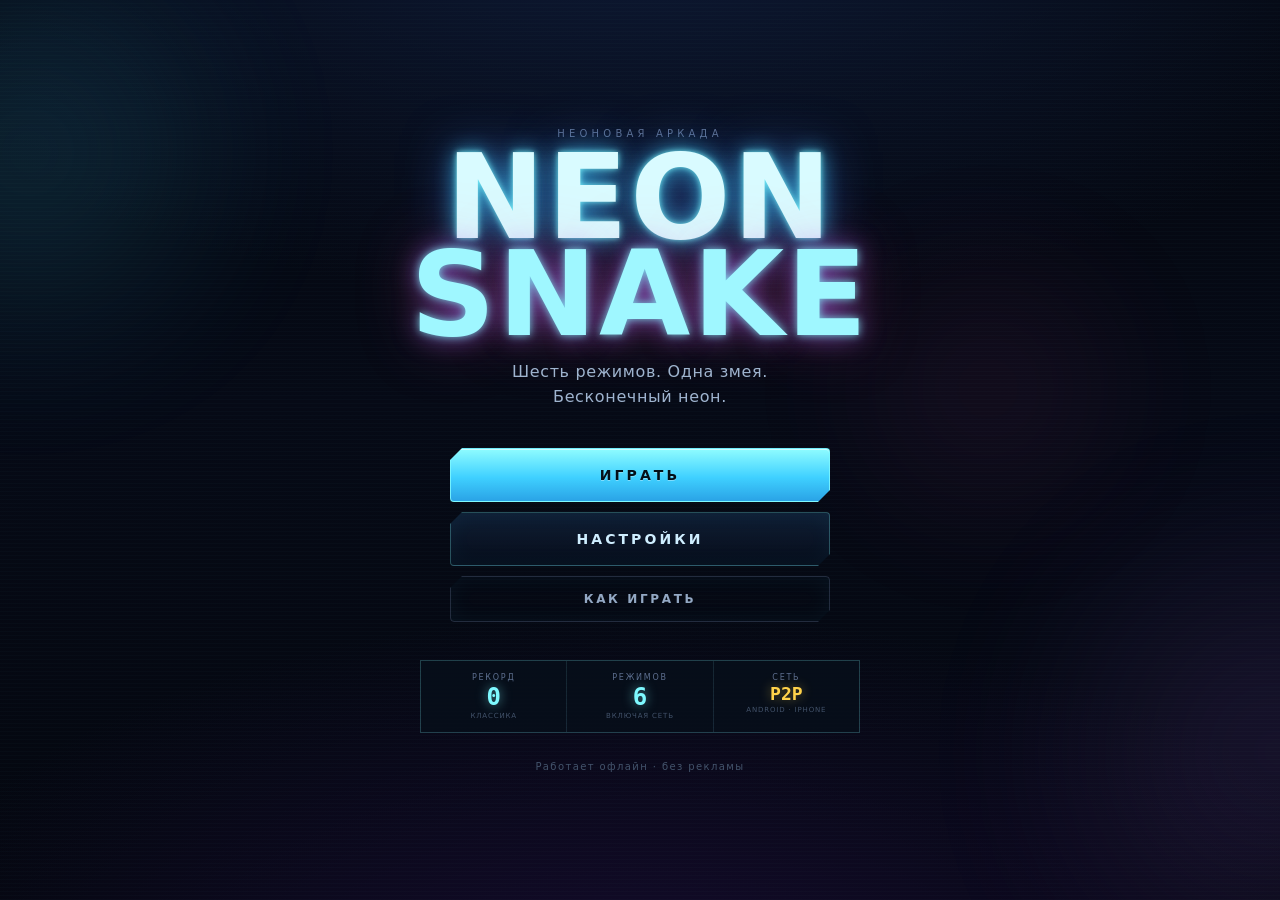
==== docs/index.html @ 0731d18d "Add mobile PWA with six modes and online play" ====
<!doctype html>
<html lang="ru">
<head>
<meta charset="utf-8">
<meta name="viewport" content="width=device-width, initial-scale=1, viewport-fit=cover, maximum-scale=1, user-scalable=no">
<title>NEON SNAKE — неоновая змейка</title>
<meta name="description" content="NEON SNAKE — неоновая змейка для телефона: классика, лабиринт, блиц, хаос, боты и игра по сети. Работает офлайн.">
<meta name="theme-color" content="#04070f">
<meta name="color-scheme" content="dark">
<meta name="mobile-web-app-capable" content="yes">
<meta name="apple-mobile-web-app-capable" content="yes">
<meta name="apple-mobile-web-app-status-bar-style" content="black-translucent">
<meta name="apple-mobile-web-app-title" content="NEON SNAKE">
<link rel="manifest" href="manifest.webmanifest">
<link rel="icon" href="icons/favicon.png" sizes="32x32" type="image/png">
<link rel="icon" href="icons/icon-192.png" sizes="192x192" type="image/png">
<link rel="apple-touch-icon" href="icons/apple-touch-icon.png">
<link rel="stylesheet" href="css/style.css">
</head>
<body>
<div id="bgfx" aria-hidden="true">
  <span class="orb orb-a"></span>
  <span class="orb orb-b"></span>
  <span class="orb orb-c"></span>
  <span class="scan"></span>
</div>

<div id="app">

  <!-- ГЛАВНОЕ МЕНЮ -->
  <section class="screen screen-menu" data-screen="menu">
    <div class="menu-top">
      <p class="eyebrow">НЕОНОВАЯ АРКАДА</p>
      <h1 class="brand"><span>NEON</span><span>SNAKE</span></h1>
      <p class="tagline">Шесть режимов. Одна змея.<br>Бесконечный неон.</p>
    </div>

    <div class="menu-actions">
      <button class="btn btn-primary" data-action="play">
        <span class="btn-glow"></span>ИГРАТЬ
      </button>
      <button class="btn" data-action="settings">НАСТРОЙКИ</button>
      <button class="btn btn-ghost" data-action="howto">КАК ИГРАТЬ</button>
    </div>

    <div class="menu-stats">
      <div class="stat">
        <span class="stat-label">РЕКОРД</span>
        <b class="stat-value" data-best="classic">0</b>
        <span class="stat-sub">КЛАССИКА</span>
      </div>
      <div class="stat">
        <span class="stat-label">РЕЖИМОВ</span>
        <b class="stat-value">6</b>
        <span class="stat-sub">ВКЛЮЧАЯ СЕТЬ</span>
      </div>
      <div class="stat">
        <span class="stat-label">СЕТЬ</span>
        <b class="stat-value stat-value-sm">P2P</b>
        <span class="stat-sub">ANDROID · IPHONE</span>
      </div>
    </div>

    <div class="menu-bottom">
      <button id="install-btn" class="install-btn hidden">УСТАНОВИТЬ НА ТЕЛЕФОН</button>
      <p class="menu-note">Работает офлайн · без рекламы</p>
    </div>
  </section>

  <!-- ВЫБОР РЕЖИМА -->
  <section class="screen screen-modes" data-screen="modes">
    <header class="screen-head">
      <button class="icon-btn" data-action="menu" aria-label="В меню">←</button>
      <h2>РЕЖИМ</h2>
      <span class="head-spacer"></span>
    </header>

    <div class="mode-list">
      <button class="mode-card" data-mode="classic" style="--accent:#7ef9ff;--accent2:#3fd0ff">
        <span class="mode-badge">◆</span>
        <span class="mode-body">
          <span class="mode-name">КЛАССИКА</span>
          <span class="mode-desc">Яблоки, комбо и тонны адреналина.</span>
        </span>
        <span class="mode-best"><small>РЕКОРД</small><b data-best="classic">0</b></span>
      </button>

      <button class="mode-card" data-mode="maze" style="--accent:#b06bff;--accent2:#7a4dff">
        <span class="mode-badge">▦</span>
        <span class="mode-body">
          <span class="mode-name">ЛАБИРИНТ</span>
          <span class="mode-desc">Неоновые стены — ищи обход.</span>
        </span>
        <span class="mode-best"><small>РЕКОРД</small><b data-best="maze">0</b></span>
      </button>

      <button class="mode-card" data-mode="blitz" style="--accent:#ffd24a;--accent2:#ff9a4d">
        <span class="mode-badge">60</span>
        <span class="mode-body">
          <span class="mode-name">БЛИЦ 60</span>
          <span class="mode-desc">Одна минута на всё. Не тормози.</span>
        </span>
        <span class="mode-best"><small>РЕКОРД</small><b data-best="blitz">0</b></span>
      </button>

      <button class="mode-card" data-mode="chaos" style="--accent:#ff9a4d;--accent2:#ff4d9d">
        <span class="mode-badge">☄</span>
        <span class="mode-body">
          <span class="mode-name">ХАОС</span>
          <span class="mode-desc">Метеориты, турбо и бонусы без передышки.</span>
        </span>
        <span class="mode-best"><small>РЕКОРД</small><b data-best="chaos">0</b></span>
      </button>

      <button class="mode-card" data-mode="bots" style="--accent:#ff4d9d;--accent2:#ff9ad0">
        <span class="mode-badge">AI</span>
        <span class="mode-body">
          <span class="mode-name">ПРОТИВ БОТОВ</span>
          <span class="mode-desc">Две змеи-ИИ на одном поле.</span>
        </span>
        <span class="mode-best"><small>РЕКОРД</small><b data-best="bots">0</b></span>
      </button>

      <button class="mode-card mode-card-net" data-mode="net" style="--accent:#39ff88;--accent2:#7ef9ff">
        <span class="mode-badge">⇄</span>
        <span class="mode-body">
          <span class="mode-name">СЕТЕВАЯ ИГРА</span>
          <span class="mode-desc">Два игрока по коду комнаты.</span>
        </span>
        <span class="mode-best"><small>РЕКОРД</small><b data-best="net">0</b></span>
      </button>
    </div>
  </section>

  <!-- НАСТРОЙКИ -->
  <section class="screen screen-settings" data-screen="settings">
    <header class="screen-head">
      <button class="icon-btn" data-action="menu" aria-label="В меню">←</button>
      <h2>НАСТРОЙКИ</h2>
      <span class="head-spacer"></span>
    </header>

    <div class="settings-list">
      <div class="setting-row" data-setting="speed">
        <div class="setting-text"><span>СКОРОСТЬ</span><small>Темп движения змейки</small></div>
        <div class="segment">
          <button data-value="slow">МЕДЛ.</button>
          <button data-value="normal">ОБЫЧНО</button>
          <button data-value="fast">БЫСТРО</button>
        </div>
      </div>

      <div class="setting-row" data-setting="wrap">
        <div class="setting-text"><span>СТЕНЫ</span><small>Проходить сквозь край поля</small></div>
        <button class="switch" role="switch" aria-checked="false"><span></span></button>
      </div>

      <div class="setting-row" data-setting="grid">
        <div class="setting-text"><span>СЕТКА</span><small>Неоновая разметка поля</small></div>
        <button class="switch" role="switch" aria-checked="true"><span></span></button>
      </div>

      <div class="setting-row" data-setting="particles">
        <div class="setting-text"><span>ЧАСТИЦЫ</span><small>Искры, кольца и вспышки</small></div>
        <button class="switch" role="switch" aria-checked="true"><span></span></button>
      </div>

      <div class="setting-row" data-setting="shake">
        <div class="setting-text"><span>ТРЯСКА</span><small>Экран реагирует на события</small></div>
        <button class="switch" role="switch" aria-checked="true"><span></span></button>
      </div>

      <div class="setting-row" data-setting="sound">
        <div class="setting-text"><span>ЗВУК</span><small>Синтезированные эффекты</small></div>
        <button class="switch" role="switch" aria-checked="false"><span></span></button>
      </div>

      <div class="setting-row" data-setting="specials">
        <div class="setting-text"><span>ЗОЛОТАЯ ЗВЕЗДА</span><small>Как часто появляется</small></div>
        <div class="segment">
          <button data-value="rare">РЕДКО</button>
          <button data-value="normal">ОБЫЧНО</button>
          <button data-value="often">ЧАСТО</button>
        </div>
      </div>
    </div>

    <button class="btn btn-danger" id="reset-records">СБРОСИТЬ РЕКОРДЫ</button>
    <p class="settings-note">Настройки сохраняются на этом устройстве.</p>
  </section>

  <!-- СЕТЕВАЯ ИГРА -->
  <section class="screen screen-net" data-screen="net">
    <header class="screen-head">
      <button class="icon-btn" data-action="menu" aria-label="В меню">←</button>
      <h2>СЕТЬ</h2>
      <span class="head-spacer"></span>
    </header>

    <div class="net-tabs">
      <button class="net-tab active" data-nettab="host">СОЗДАТЬ</button>
      <button class="net-tab" data-nettab="join">ПОДКЛЮЧИТЬСЯ</button>
    </div>

    <div class="net-panel" id="net-host-panel">
      <p class="net-lead">Создайте комнату и передайте код другу.<br>Он вводит код на своём телефоне.</p>
      <div class="room-code" id="room-code">•••••</div>
      <div class="net-status" id="host-status">Нажмите «Создать комнату»</div>
      <div class="net-actions">
        <button class="btn btn-primary" id="net-host-btn">СОЗДАТЬ КОМНАТУ</button>
        <button class="btn" id="net-share" disabled>ПОДЕЛИТЬСЯ КОДОМ</button>
        <button class="btn btn-ghost" data-action="net-cancel">ОТМЕНА</button>
      </div>
      <p class="net-note">Нужен интернет. Матч идёт через интернет-брокер сообщений.</p>
    </div>

    <div class="net-panel hidden" id="net-join-panel">
      <p class="net-lead">Введите код комнаты, который показал хост.</p>
      <label class="code-label" for="room-input">КОД КОМНАТЫ</label>
      <input id="room-input" class="code-input" type="text" inputmode="text"
             maxlength="5" autocomplete="off" autocapitalize="characters"
             spellcheck="false" placeholder="•••••">
      <div class="net-status" id="join-status">Пять символов: буквы и цифры</div>
      <div class="net-actions">
        <button class="btn btn-primary" id="net-join-btn">ПОДКЛЮЧИТЬСЯ</button>
        <button class="btn btn-ghost" data-action="net-cancel">ОТМЕНА</button>
      </div>
      <p class="net-note">С ПК-версией .exe сеть несовместима: там другой протокол.</p>
    </div>
  </section>

  <!-- ИГРА -->
  <section class="screen screen-game" data-screen="game">
    <div class="hud">
      <div class="hud-block hud-left">
        <span class="hud-label">СЧЁТ</span>
        <b class="hud-score" id="hud-score">0</b>
        <span class="hud-best">РЕКОРД <b id="hud-best">0</b></span>
      </div>
      <div class="hud-block hud-center">
        <span class="hud-mode" id="hud-mode">КЛАССИКА</span>
        <span class="hud-timer hidden" id="hud-timer">1:00</span>
        <span class="hud-sub" id="hud-sub">СОБИРАЙ ЯБЛОКИ</span>
      </div>
      <div class="hud-block hud-right">
        <button class="icon-btn" id="pause-btn" aria-label="Пауза">Ⅱ</button>
      </div>
    </div>

    <div class="rivals-bar hidden" id="rivals-bar"></div>

    <div class="field-wrap" id="field-wrap">
      <canvas id="game-canvas"></canvas>
      <div class="fx-chips" id="fx-chips"></div>
      <div class="countdown hidden" id="countdown">3</div>
      <div class="swipe-hint" id="swipe-hint">СВАЙП ИЛИ СТРЕЛКИ</div>
    </div>

    <div class="touch-controls" id="touch-controls">
      <div class="dpad">
        <button class="dpad-btn up" data-dir="up" aria-label="Вверх">▲</button>
        <button class="dpad-btn left" data-dir="left" aria-label="Влево">◀</button>
        <span class="dpad-core"></span>
        <button class="dpad-btn right" data-dir="right" aria-label="Вправо">▶</button>
        <button class="dpad-btn down" data-dir="down" aria-label="Вниз">▼</button>
      </div>
      <div class="touch-side">
        <span class="swipe-note">Свайп по полю<br>тоже работает</span>
      </div>
    </div>
  </section>

  <!-- УНИВЕРСАЛЬНЫЙ ОВЕРЛЕЙ -->
  <div class="overlay hidden" id="overlay" role="dialog" aria-modal="true">
    <div class="overlay-card" id="overlay-card"></div>
  </div>

  <div class="toast hidden" id="toast"></div>
</div>

<script src="js/game.js"></script>
</body>
</html>
---- docs/css/style.css ----
/* NEON SNAKE — мобильная PWA. Без внешних шрифтов и ресурсов. */

:root {
  --bg: #04070f;
  --bg2: #0a1122;
  --panel: rgba(8, 16, 32, 0.78);
  --panel-solid: #081020;
  --text: #e8f6ff;
  --muted: #5d6f8f;
  --cyan: #7ef9ff;
  --mid: #3fd0ff;
  --blue: #4a7dff;
  --violet: #b06bff;
  --magenta: #ff4d9d;
  --gold: #ffd24a;
  --orange: #ff9a4d;
  --green: #39ff88;
  --line: rgba(126, 249, 255, 0.18);
  --font: "Bahnschrift", "Segoe UI", -apple-system, BlinkMacSystemFont, system-ui, sans-serif;
  --mono: "Cascadia Mono", "Consolas", "SF Mono", ui-monospace, monospace;
  --safe-t: env(safe-area-inset-top, 0px);
  --safe-b: env(safe-area-inset-bottom, 0px);
  --safe-l: env(safe-area-inset-left, 0px);
  --safe-r: env(safe-area-inset-right, 0px);
}

* { box-sizing: border-box; }

html, body {
  height: 100%;
  margin: 0;
}

body {
  background: var(--bg);
  color: var(--text);
  font-family: var(--font);
  overflow: hidden;
  overscroll-behavior: none;
  -webkit-tap-highlight-color: transparent;
  -webkit-user-select: none;
  user-select: none;
  touch-action: manipulation;
}

button, input { font: inherit; color: inherit; }
button { cursor: pointer; -webkit-appearance: none; appearance: none; }
button:focus-visible, input:focus-visible {
  outline: 2px solid var(--cyan);
  outline-offset: 2px;
}
.hidden { display: none !important; }

/* ---------------------------------------------------------------- фон */
#bgfx {
  position: fixed;
  inset: 0;
  z-index: 0;
  overflow: hidden;
  background:
    radial-gradient(120% 80% at 50% -10%, #0e1a36 0%, transparent 55%),
    radial-gradient(100% 70% at 50% 110%, #140b2c 0%, transparent 60%),
    linear-gradient(180deg, #04070f 0%, #060a16 45%, #04070f 100%);
}
#bgfx .scan {
  position: absolute;
  inset: 0;
  background: repeating-linear-gradient(0deg, rgba(126, 249, 255, 0.022) 0 1px, transparent 1px 4px);
  mix-blend-mode: screen;
  opacity: 0.6;
  pointer-events: none;
}
#bgfx .orb {
  position: absolute;
  border-radius: 50%;
  filter: blur(70px);
  opacity: 0.32;
  will-change: transform;
}
.orb-a {
  width: 58vw; height: 58vw; max-width: 520px; max-height: 520px;
  left: -18vw; top: -12vh;
  background: radial-gradient(circle, rgba(63, 208, 255, 0.55), transparent 68%);
  animation: drift-a 18s ease-in-out infinite alternate;
}
.orb-b {
  width: 66vw; height: 66vw; max-width: 620px; max-height: 620px;
  right: -24vw; bottom: -18vh;
  background: radial-gradient(circle, rgba(176, 107, 255, 0.45), transparent 68%);
  animation: drift-b 22s ease-in-out infinite alternate;
}
.orb-c {
  width: 42vw; height: 42vw; max-width: 380px; max-height: 380px;
  right: 8vw; top: 22vh;
  background: radial-gradient(circle, rgba(255, 77, 157, 0.28), transparent 70%);
  animation: drift-c 26s ease-in-out infinite alternate;
}
@keyframes drift-a { to { transform: translate3d(8vw, 6vh, 0) scale(1.12); } }
@keyframes drift-b { to { transform: translate3d(-7vw, -5vh, 0) scale(0.92); } }
@keyframes drift-c { to { transform: translate3d(-5vw, 8vh, 0) scale(1.18); } }

/* ---------------------------------------------------------------- экраны */
#app { position: fixed; inset: 0; z-index: 1; }

.screen {
  position: absolute;
  inset: 0;
  display: flex;
  flex-direction: column;
  padding: calc(var(--safe-t) + 22px) calc(var(--safe-r) + 18px) calc(var(--safe-b) + 18px) calc(var(--safe-l) + 18px);
  opacity: 0;
  visibility: hidden;
  transform: translateY(10px) scale(0.995);
  transition: opacity 0.22s ease, transform 0.22s ease, visibility 0.22s;
  overflow: hidden;
}
.screen.active {
  opacity: 1;
  visibility: visible;
  transform: none;
}

/* ---------------------------------------------------------------- меню */
.screen-menu {
  align-items: center;
  justify-content: space-between;
  gap: 16px;
  overflow-y: auto;
  padding-left: calc(var(--safe-l) + 24px);
  padding-right: calc(var(--safe-r) + 24px);
}
.menu-top { text-align: center; margin-top: max(4vh, 18px); }
.eyebrow {
  margin: 0 0 10px;
  font-size: 10px;
  letter-spacing: 0.42em;
  color: var(--muted);
  text-transform: uppercase;
}
.brand {
  margin: 0;
  display: flex;
  flex-direction: column;
  line-height: 0.82;
  font-weight: 800;
  letter-spacing: 0.02em;
  font-size: clamp(52px, 17.5vw, 118px);
  text-transform: uppercase;
}
.brand span:first-child {
  color: #d9fbff;
  text-shadow:
    0 0 6px rgba(126, 249, 255, 0.9),
    0 0 22px rgba(63, 208, 255, 0.75),
    0 0 52px rgba(74, 125, 255, 0.55);
}
.brand span:last-child {
  color: #9ff7ff;
  text-shadow:
    0 0 8px rgba(126, 249, 255, 0.8),
    0 0 26px rgba(176, 107, 255, 0.65),
    0 0 64px rgba(255, 77, 157, 0.35);
}
.tagline {
  margin: 18px 0 0;
  color: #9fb4cf;
  font-size: clamp(13px, 3.6vw, 16px);
  line-height: 1.55;
  letter-spacing: 0.04em;
}

.menu-actions {
  width: min(100%, 380px);
  display: flex;
  flex-direction: column;
  gap: 10px;
  margin: 10px 0;
}

.btn {
  position: relative;
  display: inline-flex;
  align-items: center;
  justify-content: center;
  min-height: 54px;
  padding: 14px 22px;
  border: 1px solid rgba(126, 249, 255, 0.28);
  border-radius: 4px;
  background: linear-gradient(180deg, rgba(19, 38, 64, 0.72), rgba(7, 14, 28, 0.85));
  color: #cfeeff;
  font-size: 14px;
  font-weight: 700;
  letter-spacing: 0.22em;
  text-transform: uppercase;
  clip-path: polygon(12px 0, 100% 0, 100% calc(100% - 12px), calc(100% - 12px) 100%, 0 100%, 0 12px);
  transition: transform 0.12s ease, border-color 0.2s ease, box-shadow 0.2s ease, background 0.2s ease;
  box-shadow: inset 0 0 22px rgba(63, 208, 255, 0.05);
}
.btn:hover { border-color: rgba(126, 249, 255, 0.6); box-shadow: 0 0 24px rgba(63, 208, 255, 0.16), inset 0 0 24px rgba(63, 208, 255, 0.08); }
.btn:active { transform: scale(0.985); }
.btn-primary {
  border-color: rgba(126, 249, 255, 0.85);
  background: linear-gradient(180deg, #8ffcff, #3fd0ff 55%, #2aa3e6);
  color: #031019;
  text-shadow: 0 1px 0 rgba(255, 255, 255, 0.35);
  box-shadow: 0 0 26px rgba(63, 208, 255, 0.35), inset 0 1px 0 rgba(255, 255, 255, 0.55);
}
.btn-primary:hover { box-shadow: 0 0 38px rgba(63, 208, 255, 0.55), inset 0 1px 0 rgba(255, 255, 255, 0.65); }
.btn-primary .btn-glow {
  position: absolute;
  inset: -40% -10%;
  background: linear-gradient(100deg, transparent 20%, rgba(255, 255, 255, 0.55) 50%, transparent 80%);
  transform: translateX(-120%) skewX(-18deg);
  animation: sheen 4.6s ease-in-out infinite;
  pointer-events: none;
}
@keyframes sheen {
  0%, 55% { transform: translateX(-130%) skewX(-18deg); }
  75%, 100% { transform: translateX(130%) skewX(-18deg); }
}
.btn-ghost {
  border-color: rgba(93, 111, 143, 0.35);
  background: transparent;
  color: #93a8c4;
  min-height: 46px;
  font-size: 12px;
}
.btn-ghost:hover { color: #cfeeff; border-color: rgba(126, 249, 255, 0.35); }
.btn-danger {
  width: min(100%, 380px);
  margin: 18px auto 0;
  border-color: rgba(255, 77, 157, 0.4);
  background: rgba(255, 77, 157, 0.06);
  color: #ff9ec4;
  min-height: 46px;
  font-size: 12px;
}
.btn:disabled { opacity: 0.45; pointer-events: none; }

.menu-stats {
  display: grid;
  grid-template-columns: repeat(3, 1fr);
  gap: 1px;
  width: min(100%, 440px);
  border: 1px solid rgba(126, 249, 255, 0.12);
  background: rgba(126, 249, 255, 0.12);
}
.stat {
  display: flex;
  flex-direction: column;
  align-items: center;
  gap: 3px;
  padding: 12px 6px;
  background: rgba(5, 11, 22, 0.88);
  text-align: center;
}
.stat-label { font-size: 8px; letter-spacing: 0.22em; color: var(--muted); }
.stat-value { font-family: var(--mono); font-size: 24px; line-height: 1; color: var(--cyan); text-shadow: 0 0 12px rgba(126, 249, 255, 0.55); }
.stat-value-sm { font-size: 18px; color: var(--gold); text-shadow: 0 0 12px rgba(255, 210, 74, 0.45); }
.stat-sub { font-size: 7px; letter-spacing: 0.12em; color: #43536b; }

.menu-bottom { display: flex; flex-direction: column; align-items: center; gap: 10px; padding-bottom: 4px; }
.install-btn {
  border: 1px solid rgba(57, 255, 136, 0.5);
  background: rgba(57, 255, 136, 0.08);
  color: #8dffb9;
  padding: 12px 18px;
  font-size: 11px;
  font-weight: 700;
  letter-spacing: 0.18em;
  border-radius: 3px;
  box-shadow: 0 0 18px rgba(57, 255, 136, 0.14);
}
.install-btn:active { transform: scale(0.98); }
.menu-note { margin: 0; color: #43536b; font-size: 10px; letter-spacing: 0.14em; }

/* ---------------------------------------------------------------- шапка экранов */
.screen-head {
  display: flex;
  align-items: center;
  justify-content: space-between;
  gap: 12px;
  flex: 0 0 auto;
  padding-bottom: 16px;
}
.screen-head h2 {
  margin: 0;
  font-size: 14px;
  letter-spacing: 0.34em;
  color: #cfeaff;
  text-shadow: 0 0 14px rgba(126, 249, 255, 0.35);
}
.head-spacer { width: 44px; }
.icon-btn {
  width: 44px;
  height: 44px;
  display: inline-flex;
  align-items: center;
  justify-content: center;
  border: 1px solid rgba(126, 249, 255, 0.22);
  border-radius: 4px;
  background: rgba(8, 18, 34, 0.7);
  color: #bfe9ff;
  font-size: 18px;
  line-height: 1;
  transition: border-color 0.2s ease, box-shadow 0.2s ease, transform 0.1s ease;
}
.icon-btn:hover { border-color: rgba(126, 249, 255, 0.55); box-shadow: 0 0 18px rgba(63, 208, 255, 0.2); }
.icon-btn:active { transform: scale(0.94); }

/* ---------------------------------------------------------------- список режимов */
.screen-modes, .screen-settings, .screen-net { align-items: center; }
.screen-modes > *, .screen-settings > *, .screen-net > * { width: min(100%, 620px); }
.mode-list {
  display: flex;
  flex-direction: column;
  gap: 9px;
  overflow-y: auto;
  padding: 2px 2px 12px;
  scrollbar-width: none;
}
.mode-list::-webkit-scrollbar { display: none; }
.mode-card {
  position: relative;
  display: flex;
  align-items: center;
  gap: 13px;
  width: 100%;
  padding: 13px 14px;
  text-align: left;
  border: 1px solid rgba(126, 249, 255, 0.13);
  border-left: 2px solid var(--accent);
  border-radius: 5px;
  background: linear-gradient(100deg, rgba(10, 22, 40, 0.92), rgba(6, 12, 24, 0.75));
  box-shadow: inset 0 0 26px rgba(63, 208, 255, 0.03);
  transition: transform 0.12s ease, border-color 0.2s ease, box-shadow 0.2s ease;
}
.mode-card::after {
  content: "";
  position: absolute;
  inset: 0;
  background: radial-gradient(120% 140% at 0% 50%, color-mix(in srgb, var(--accent) 14%, transparent), transparent 55%);
  opacity: 0.55;
  pointer-events: none;
}
.mode-card:hover { border-color: color-mix(in srgb, var(--accent) 55%, transparent); box-shadow: 0 0 24px color-mix(in srgb, var(--accent) 14%, transparent); }
.mode-card:active { transform: scale(0.99); }
.mode-badge {
  flex: 0 0 auto;
  width: 42px;
  height: 42px;
  display: inline-flex;
  align-items: center;
  justify-content: center;
  border: 1px solid color-mix(in srgb, var(--accent) 55%, transparent);
  border-radius: 50%;
  color: var(--accent);
  font-size: 17px;
  font-weight: 700;
  text-shadow: 0 0 12px color-mix(in srgb, var(--accent) 70%, transparent);
  background: color-mix(in srgb, var(--accent) 7%, transparent);
  box-shadow: inset 0 0 16px color-mix(in srgb, var(--accent) 12%, transparent);
}
.mode-body { flex: 1 1 auto; min-width: 0; display: flex; flex-direction: column; gap: 4px; }
.mode-name { font-size: 13px; font-weight: 700; letter-spacing: 0.16em; color: #e2f6ff; }
.mode-desc { font-size: 11px; line-height: 1.35; color: #7d90ab; letter-spacing: 0.015em; }
.mode-best { flex: 0 0 auto; text-align: right; display: flex; flex-direction: column; gap: 2px; }
.mode-best small { font-size: 7px; letter-spacing: 0.16em; color: #43536b; }
.mode-best b { font-family: var(--mono); font-size: 17px; color: var(--accent); text-shadow: 0 0 10px color-mix(in srgb, var(--accent) 45%, transparent); }
.mode-card-net { border-style: solid; }
.mode-card-net .mode-badge { animation: net-pulse 2.8s ease-in-out infinite; }
@keyframes net-pulse {
  0%, 100% { box-shadow: inset 0 0 16px rgba(57, 255, 136, 0.1), 0 0 0 rgba(57, 255, 136, 0); }
  50% { box-shadow: inset 0 0 18px rgba(57, 255, 136, 0.22), 0 0 18px rgba(57, 255, 136, 0.18); }
}

/* ---------------------------------------------------------------- настройки */
.settings-list {
  display: flex;
  flex-direction: column;
  border: 1px solid rgba(126, 249, 255, 0.12);
  border-radius: 5px;
  background: rgba(6, 13, 26, 0.72);
  overflow-y: auto;
  scrollbar-width: none;
}
.settings-list::-webkit-scrollbar { display: none; }
.setting-row {
  display: flex;
  align-items: center;
  justify-content: space-between;
  gap: 12px;
  padding: 12px 14px;
  border-bottom: 1px solid rgba(126, 249, 255, 0.075);
}
.setting-row:last-child { border-bottom: 0; }
.setting-text { display: flex; flex-direction: column; gap: 3px; min-width: 0; }
.setting-text span { font-size: 11px; font-weight: 700; letter-spacing: 0.13em; color: #d7ecff; }
.setting-text small { font-size: 10px; color: #61738e; line-height: 1.3; }
.segment {
  display: inline-flex;
  flex: 0 0 auto;
  border: 1px solid rgba(126, 249, 255, 0.16);
  border-radius: 3px;
  overflow: hidden;
  background: rgba(3, 8, 16, 0.7);
}
.segment button {
  border: 0;
  padding: 8px 9px;
  background: transparent;
  color: #7286a1;
  font-size: 8.5px;
  font-weight: 700;
  letter-spacing: 0.09em;
  white-space: nowrap;
}
.segment button + button { border-left: 1px solid rgba(126, 249, 255, 0.1); }
.segment button.active { background: rgba(63, 208, 255, 0.16); color: #bff6ff; box-shadow: inset 0 0 12px rgba(63, 208, 255, 0.18); }
.switch {
  flex: 0 0 auto;
  width: 50px;
  height: 28px;
  padding: 3px;
  border: 1px solid rgba(126, 249, 255, 0.2);
  border-radius: 999px;
  background: rgba(3, 8, 16, 0.85);
  transition: background 0.2s ease, border-color 0.2s ease, box-shadow 0.2s ease;
}
.switch span {
  display: block;
  width: 20px;
  height: 20px;
  border-radius: 50%;
  background: #4a5c74;
  transition: transform 0.2s ease, background 0.2s ease, box-shadow 0.2s ease;
}
.switch[aria-checked="true"] { background: rgba(63, 208, 255, 0.22); border-color: rgba(126, 249, 255, 0.65); box-shadow: 0 0 14px rgba(63, 208, 255, 0.2); }
.switch[aria-checked="true"] span { transform: translateX(22px); background: #8ffcff; box-shadow: 0 0 12px rgba(126, 249, 255, 0.75); }
.settings-note { margin: 14px 0 0; color: #43536b; font-size: 10px; letter-spacing: 0.08em; text-align: center; }

/* ---------------------------------------------------------------- сеть */
.screen-net { justify-content: flex-start; }
.net-tabs { display: flex; gap: 8px; margin-bottom: 16px; }
.net-tab {
  flex: 1;
  padding: 11px 8px;
  border: 1px solid rgba(126, 249, 255, 0.16);
  border-radius: 4px;
  background: rgba(6, 13, 26, 0.7);
  color: #7286a1;
  font-size: 11px;
  font-weight: 700;
  letter-spacing: 0.16em;
}
.net-tab.active { color: #031019; background: linear-gradient(180deg, #8ffcff, #3fd0ff); border-color: transparent; box-shadow: 0 0 22px rgba(63, 208, 255, 0.3); }
.net-panel {
  display: flex;
  flex-direction: column;
  align-items: center;
  gap: 14px;
  padding: 20px 16px;
  border: 1px solid rgba(126, 249, 255, 0.12);
  border-radius: 6px;
  background: rgba(6, 13, 26, 0.75);
  text-align: center;
}
.net-lead { margin: 0; color: #9fb4cf; font-size: 12px; line-height: 1.5; }
.room-code {
  font-family: var(--mono);
  font-size: clamp(34px, 13vw, 56px);
  letter-spacing: 0.22em;
  color: var(--green);
  text-shadow: 0 0 10px rgba(57, 255, 136, 0.55), 0 0 36px rgba(57, 255, 136, 0.22);
  padding: 8px 0 6px 0.22em;
  line-height: 1;
}
.net-status { min-height: 18px; color: #7286a1; font-size: 11px; letter-spacing: 0.04em; }
.net-status.ok { color: var(--green); }
.net-status.err { color: #ff7ca8; }
.net-actions { display: flex; flex-direction: column; gap: 8px; width: min(100%, 320px); margin-top: 4px; }
.net-note { margin: 4px 0 0; color: #43536b; font-size: 10px; line-height: 1.45; max-width: 360px; }
.code-label { font-size: 9px; letter-spacing: 0.24em; color: var(--muted); align-self: flex-start; margin-left: max(0px, calc(50% - 150px)); }
.code-input {
  width: min(100%, 300px);
  padding: 12px 8px;
  border: 1px solid rgba(126, 249, 255, 0.3);
  border-radius: 4px;
  background: rgba(3, 8, 16, 0.9);
  color: var(--cyan);
  font-family: var(--mono);
  font-size: 30px;
  letter-spacing: 0.28em;
  text-align: center;
  text-transform: uppercase;
  caret-color: var(--cyan);
}
.code-input::placeholder { color: #2f3d52; }
.code-input:focus { border-color: var(--cyan); box-shadow: 0 0 20px rgba(63, 208, 255, 0.22); outline: 0; }

/* ---------------------------------------------------------------- игра */
.screen-game {
  padding: 0;
  background: radial-gradient(120% 80% at 50% 0%, rgba(14, 26, 54, 0.55), transparent 60%);
}
.hud {
  flex: 0 0 auto;
  display: grid;
  grid-template-columns: 1fr auto 1fr;
  align-items: start;
  gap: 8px;
  padding: calc(var(--safe-t) + 10px) calc(var(--safe-r) + 14px) 6px calc(var(--safe-l) + 14px);
}
.hud-block { display: flex; flex-direction: column; min-width: 0; }
.hud-left { align-items: flex-start; }
.hud-center { align-items: center; text-align: center; }
.hud-right { align-items: flex-end; }
.hud-label { font-size: 8px; letter-spacing: 0.24em; color: var(--muted); }
.hud-score {
  font-family: var(--mono);
  font-size: clamp(26px, 8vw, 38px);
  line-height: 1.05;
  color: var(--cyan);
  text-shadow: 0 0 8px rgba(126, 249, 255, 0.6), 0 0 24px rgba(63, 208, 255, 0.3);
}
.hud-best { font-size: 8px; letter-spacing: 0.1em; color: #4d5f78; }
.hud-best b { color: #8fa7c2; font-family: var(--mono); }
.hud-mode { font-size: 10px; font-weight: 700; letter-spacing: 0.2em; color: #cfeaff; }
.hud-timer { font-family: var(--mono); font-size: 18px; color: var(--gold); text-shadow: 0 0 10px rgba(255, 210, 74, 0.45); }
.hud-timer.low { color: #ff6b9b; text-shadow: 0 0 12px rgba(255, 77, 157, 0.6); animation: timer-pulse 0.8s ease-in-out infinite; }
@keyframes timer-pulse { 50% { opacity: 0.55; } }
.hud-sub { font-size: 8px; letter-spacing: 0.14em; color: #4d5f78; margin-top: 2px; }
.hud-right .icon-btn { width: 40px; height: 40px; font-size: 13px; }

.rivals-bar {
  display: flex;
  gap: 6px;
  padding: 0 calc(var(--safe-r) + 14px) 6px calc(var(--safe-l) + 14px);
  flex: 0 0 auto;
}
.rival-chip {
  flex: 1;
  display: flex;
  align-items: center;
  justify-content: space-between;
  gap: 6px;
  padding: 5px 9px;
  border: 1px solid rgba(126, 249, 255, 0.12);
  border-radius: 3px;
  background: rgba(5, 11, 22, 0.7);
  font-size: 9px;
  letter-spacing: 0.08em;
}
.rival-chip .rname { color: var(--c, #ff9ad0); }
.rival-chip .rscore { font-family: var(--mono); font-size: 13px; color: #dff6ff; }
.rival-chip.me { border-color: rgba(126, 249, 255, 0.4); }
.rival-chip.dead { opacity: 0.5; }

.field-wrap {
  position: relative;
  flex: 1 1 auto;
  min-height: 0;
  margin: 2px 10px 0;
  display: flex;
  align-items: center;
  justify-content: center;
}
#game-canvas {
  display: block;
  width: 100%;
  height: 100%;
  touch-action: none;
}
.fx-chips {
  position: absolute;
  top: 8px;
  left: 50%;
  transform: translateX(-50%);
  display: flex;
  gap: 6px;
  pointer-events: none;
  flex-wrap: wrap;
  justify-content: center;
  width: 96%;
}
.fx-chip {
  display: inline-flex;
  align-items: center;
  gap: 5px;
  padding: 4px 8px;
  border: 1px solid var(--c, rgba(126, 249, 255, 0.5));
  border-radius: 999px;
  background: rgba(4, 10, 20, 0.82);
  color: var(--c, #bff6ff);
  font-size: 9px;
  font-weight: 700;
  letter-spacing: 0.1em;
  box-shadow: 0 0 14px color-mix(in srgb, var(--c, #7ef9ff) 22%, transparent);
  animation: chip-in 0.2s ease;
}
.fx-chip b { font-family: var(--mono); font-weight: 400; opacity: 0.8; }
@keyframes chip-in { from { opacity: 0; transform: translateY(-4px); } }
.countdown {
  position: absolute;
  inset: 0;
  display: flex;
  align-items: center;
  justify-content: center;
  font-family: var(--mono);
  font-size: clamp(70px, 26vw, 150px);
  color: var(--cyan);
  text-shadow: 0 0 18px rgba(126, 249, 255, 0.75), 0 0 70px rgba(63, 208, 255, 0.45);
  pointer-events: none;
}
.swipe-hint {
  position: absolute;
  left: 50%;
  bottom: 8px;
  transform: translateX(-50%);
  font-size: 9px;
  letter-spacing: 0.2em;
  color: rgba(126, 249, 255, 0.45);
  pointer-events: none;
  transition: opacity 0.4s ease;
  white-space: nowrap;
}
.swipe-hint.fade { opacity: 0; }

.touch-controls {
  flex: 0 0 auto;
  display: flex;
  align-items: center;
  justify-content: center;
  gap: 12px;
  padding: 8px calc(var(--safe-r) + 16px) calc(var(--safe-b) + 12px) calc(var(--safe-l) + 16px);
  min-height: 132px;
}
.dpad {
  display: grid;
  grid-template-columns: repeat(3, 46px);
  grid-template-rows: repeat(3, 46px);
  gap: 4px;
  place-items: center;
}
.dpad-btn {
  width: 46px;
  height: 46px;
  display: flex;
  align-items: center;
  justify-content: center;
  border: 1px solid rgba(126, 249, 255, 0.24);
  border-radius: 10px;
  background: linear-gradient(180deg, rgba(15, 32, 55, 0.85), rgba(5, 12, 24, 0.9));
  color: #9fe9ff;
  font-size: 15px;
  box-shadow: inset 0 0 14px rgba(63, 208, 255, 0.08);
  touch-action: none;
  transition: transform 0.08s ease, background 0.1s ease, box-shadow 0.1s ease;
}
.dpad-btn:active, .dpad-btn.pressed {
  transform: scale(0.9);
  background: rgba(63, 208, 255, 0.25);
  box-shadow: 0 0 18px rgba(63, 208, 255, 0.3), inset 0 0 18px rgba(126, 249, 255, 0.2);
}
.dpad-btn.up { grid-column: 2; grid-row: 1; }
.dpad-btn.left { grid-column: 1; grid-row: 2; }
.dpad-btn.right { grid-column: 3; grid-row: 2; }
.dpad-btn.down { grid-column: 2; grid-row: 3; }
.dpad-core {
  grid-column: 2;
  grid-row: 2;
  width: 10px;
  height: 10px;
  border-radius: 50%;
  background: rgba(126, 249, 255, 0.4);
  box-shadow: 0 0 12px rgba(126, 249, 255, 0.5);
}
.touch-side { display: flex; flex-direction: column; gap: 6px; max-width: 120px; }
.swipe-note { color: #43536b; font-size: 9px; line-height: 1.45; letter-spacing: 0.06em; }

/* ---------------------------------------------------------------- оверлей */
.overlay {
  position: fixed;
  inset: 0;
  z-index: 40;
  display: flex;
  align-items: center;
  justify-content: center;
  padding: calc(var(--safe-t) + 20px) 20px calc(var(--safe-b) + 20px);
  background: rgba(2, 5, 11, 0.72);
  backdrop-filter: blur(7px);
  -webkit-backdrop-filter: blur(7px);
  animation: overlay-in 0.18s ease;
}
@keyframes overlay-in { from { opacity: 0; } }
.overlay-card {
  width: min(100%, 380px);
  max-height: calc(100dvh - var(--safe-t) - var(--safe-b) - 40px);
  overflow-y: auto;
  padding: 24px 20px 20px;
  border: 1px solid rgba(126, 249, 255, 0.2);
  border-radius: 6px;
  background: linear-gradient(180deg, rgba(10, 22, 42, 0.97), rgba(4, 9, 18, 0.98));
  box-shadow: 0 24px 80px rgba(0, 0, 0, 0.65), 0 0 40px rgba(63, 208, 255, 0.08);
  text-align: center;
}
.overlay-card h3 {
  margin: 0 0 6px;
  font-size: 19px;
  letter-spacing: 0.18em;
  color: #dff8ff;
  text-shadow: 0 0 16px rgba(126, 249, 255, 0.4);
}
.overlay-card .overlay-kicker { margin: 0 0 10px; font-size: 9px; letter-spacing: 0.28em; color: var(--muted); }
.overlay-card .overlay-text { margin: 8px 0 0; color: #8fa7c2; font-size: 12px; line-height: 1.55; }
.overlay-score {
  margin: 16px 0;
  font-family: var(--mono);
  font-size: 48px;
  line-height: 1;
  color: var(--cyan);
  text-shadow: 0 0 12px rgba(126, 249, 255, 0.6), 0 0 40px rgba(63, 208, 255, 0.3);
}
.overlay-score small { display: block; margin-top: 6px; font-family: var(--font); font-size: 9px; letter-spacing: 0.22em; color: var(--muted); }
.overlay-record { display: inline-block; margin-bottom: 8px; padding: 4px 10px; border: 1px solid rgba(255, 210, 74, 0.5); border-radius: 999px; color: var(--gold); font-size: 9px; letter-spacing: 0.16em; box-shadow: 0 0 16px rgba(255, 210, 74, 0.18); }
.overlay-vs { display: flex; align-items: center; justify-content: center; gap: 16px; margin: 18px 0 4px; }
.overlay-vs div { display: flex; flex-direction: column; gap: 4px; }
.overlay-vs span { font-size: 8px; letter-spacing: 0.16em; color: var(--muted); }
.overlay-vs b { font-family: var(--mono); font-size: 28px; color: #dff8ff; }
.overlay-vs .vs-sign { font-size: 10px; color: #43536b; letter-spacing: 0.2em; }
.overlay-actions { display: flex; flex-direction: column; gap: 8px; margin-top: 18px; }
.overlay-actions .btn { width: 100%; min-height: 48px; font-size: 12px; }
.overlay-actions .btn-ghost { min-height: 42px; }

/* ---------------------------------------------------------------- тост */
.toast {
  position: fixed;
  left: 50%;
  bottom: calc(var(--safe-b) + 22px);
  transform: translateX(-50%);
  z-index: 60;
  max-width: calc(100vw - 40px);
  padding: 10px 16px;
  border: 1px solid rgba(126, 249, 255, 0.3);
  border-radius: 4px;
  background: rgba(5, 12, 24, 0.95);
  color: #bfe9ff;
  font-size: 11px;
  letter-spacing: 0.04em;
  text-align: center;
  box-shadow: 0 10px 30px rgba(0, 0, 0, 0.5), 0 0 18px rgba(63, 208, 255, 0.12);
  animation: toast-in 0.2s ease;
}
@keyframes toast-in { from { opacity: 0; transform: translate(-50%, 6px); } }

/* ---------------------------------------------------------------- адаптив */
@media (max-height: 620px) {
  .menu-top { margin-top: 4px; }
  .tagline { margin-top: 10px; }
  .menu-stats { display: none; }
  .menu-actions { gap: 7px; }
  .btn { min-height: 46px; }
  .touch-controls { min-height: 104px; padding-top: 2px; padding-bottom: calc(var(--safe-b) + 4px); }
  .dpad { grid-template-columns: repeat(3, 40px); grid-template-rows: repeat(3, 40px); }
  .dpad-btn { width: 40px; height: 40px; }
  .hud { padding-top: calc(var(--safe-t) + 4px); }
}

@media (orientation: landscape) and (max-height: 520px) {
  .touch-controls { min-height: 84px; }
  .dpad { grid-template-columns: repeat(3, 36px); grid-template-rows: repeat(3, 36px); }
  .dpad-btn { width: 36px; height: 36px; font-size: 12px; }
  .touch-side { display: none; }
}

@media (min-width: 760px) {
  .screen-menu { justify-content: center; gap: 28px; }
  .menu-top { margin-top: 0; }
  .touch-controls { min-height: 150px; }
}

@media (hover: hover) and (pointer: fine) {
  .screen-game { cursor: default; }
}

@media (prefers-reduced-motion: reduce) {
  *, *::before, *::after { animation-duration: 0.001ms !important; animation-iteration-count: 1 !important; }
  .screen { transition: none; }
}
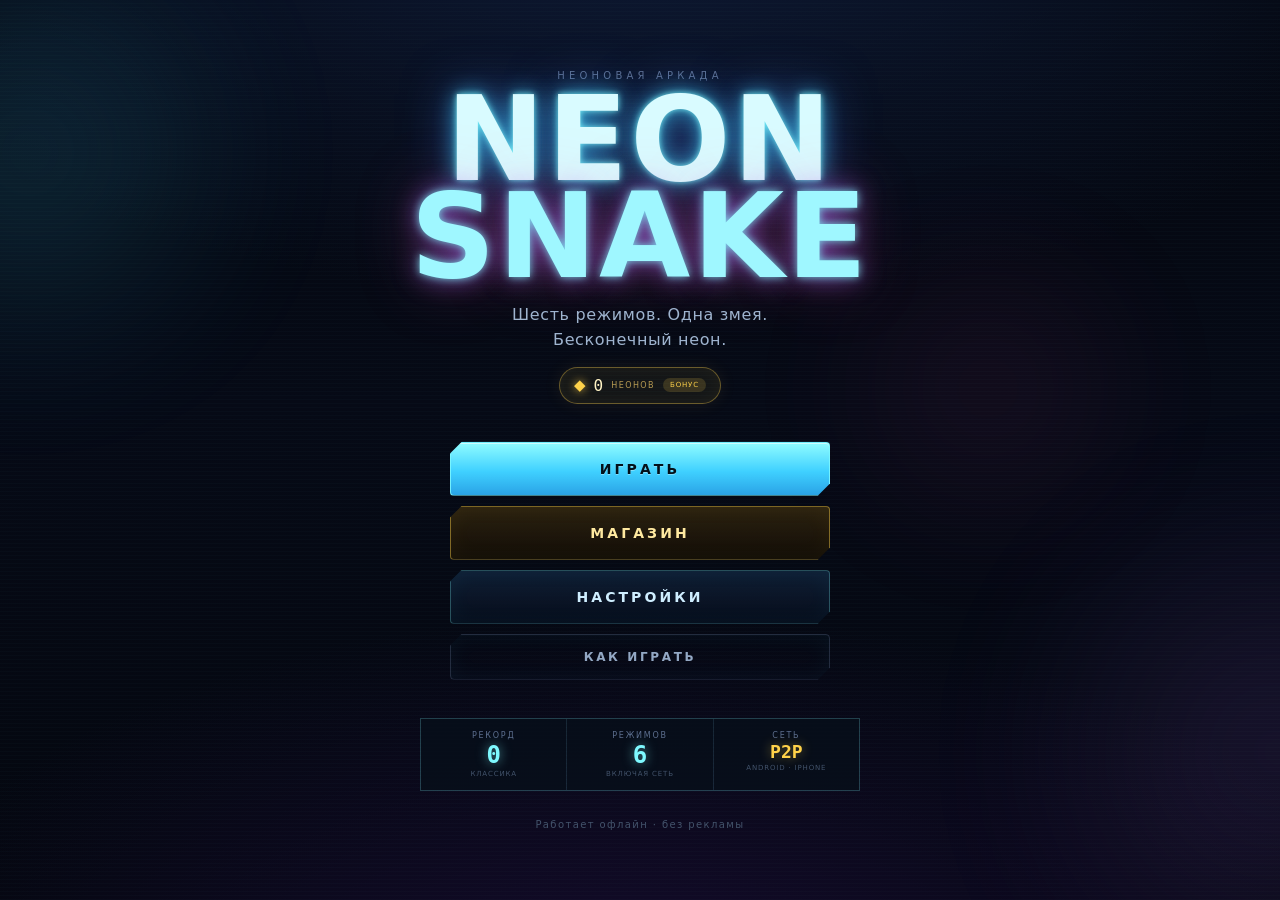
==== commit 59fcb697: "Add neon currency, shop, skins, cheats, codes and daily rewards" ====
--- a/docs/index.html
+++ b/docs/index.html
@@ -33,12 +33,19 @@
       <p class="eyebrow">НЕОНОВАЯ АРКАДА</p>
       <h1 class="brand"><span>NEON</span><span>SNAKE</span></h1>
       <p class="tagline">Шесть режимов. Одна змея.<br>Бесконечный неон.</p>
+      <button class="coin-pill" data-action="shop" aria-label="Открыть магазин">
+        <span class="coin-glyph">◆</span>
+        <b id="coin-balance">0</b>
+        <span class="coin-word">НЕОНОВ</span>
+        <em class="daily-dot hidden" id="daily-dot">БОНУС</em>
+      </button>
     </div>
 
     <div class="menu-actions">
       <button class="btn btn-primary" data-action="play">
         <span class="btn-glow"></span>ИГРАТЬ
       </button>
+      <button class="btn btn-shop" data-action="shop">МАГАЗИН</button>
       <button class="btn" data-action="settings">НАСТРОЙКИ</button>
       <button class="btn btn-ghost" data-action="howto">КАК ИГРАТЬ</button>
     </div>
@@ -186,7 +193,59 @@
     </div>
 
     <button class="btn btn-danger" id="reset-records">СБРОСИТЬ РЕКОРДЫ</button>
-    <p class="settings-note">Настройки сохраняются на этом устройстве.</p>
+    <p class="settings-note">Настройки, неоны и покупки сохраняются на этом устройстве.</p>
+  </section>
+
+  <!-- МАГАЗИН -->
+  <section class="screen screen-shop" data-screen="shop">
+    <header class="screen-head">
+      <button class="icon-btn" data-action="menu" aria-label="В меню">←</button>
+      <h2>МАГАЗИН</h2>
+      <span class="shop-balance"><span>◆</span><b id="shop-coins">0</b></span>
+    </header>
+
+    <div class="shop-scroll">
+      <div class="daily-card" id="daily-card">
+        <span class="daily-icon">★</span>
+        <span class="daily-copy">
+          <b>ЕЖЕДНЕВНЫЙ БОНУС</b>
+          <small id="daily-note">Заходи каждый день — награда растёт</small>
+        </span>
+        <button class="daily-btn" id="daily-btn">ЗАБРАТЬ</button>
+      </div>
+
+      <div class="shop-tabs">
+        <button class="shop-tab active" data-shoptab="skins">СКИНЫ</button>
+        <button class="shop-tab" data-shoptab="cheats">ЧИТЫ</button>
+        <button class="shop-tab" data-shoptab="codes">КОДЫ</button>
+      </div>
+
+      <div class="shop-panel" id="shop-skins-panel">
+        <p class="shop-lead">Скины меняют вид змейки. Купленный скин можно выбрать в любой момент.</p>
+        <div class="shop-list" id="skin-list"></div>
+      </div>
+
+      <div class="shop-panel hidden" id="shop-cheats-panel">
+        <p class="shop-lead">Читы работают во всех режимах, включая сетевую игру. Рекорды и неоны при этом сохраняются.</p>
+        <div class="shop-list" id="cheat-list"></div>
+      </div>
+
+      <div class="shop-panel hidden" id="shop-codes-panel">
+        <p class="shop-lead">Введите промокод или секретный код. Каждый код можно активировать один раз на этом устройстве.</p>
+        <div class="code-row">
+          <input id="promo-input" class="promo-input" type="text" maxlength="24"
+                 autocomplete="off" autocapitalize="characters" spellcheck="false"
+                 placeholder="ВВЕДИТЕ КОД">
+          <button class="btn btn-primary code-btn" id="promo-btn">ОК</button>
+        </div>
+        <div class="code-status" id="code-status">Промокоды дают неоны, скины и читы</div>
+        <div class="code-hints">
+          <b>ГДЕ ИСКАТЬ КОДЫ</b>
+          <p>Промокоды публикуются в README проекта. Секретные коды спрятаны в подсказках и названиях предметов.</p>
+          <p class="code-example">Попробуйте: <span>NEON2026</span></p>
+        </div>
+      </div>
+    </div>
   </section>
 
   <!-- СЕТЕВАЯ ИГРА -->
--- a/docs/css/style.css
+++ b/docs/css/style.css
@@ -168,6 +168,38 @@
   line-height: 1.55;
   letter-spacing: 0.04em;
 }
+.coin-pill {
+  display: inline-flex;
+  align-items: center;
+  gap: 8px;
+  margin-top: 14px;
+  padding: 8px 14px;
+  border: 1px solid rgba(255, 210, 74, 0.36);
+  border-radius: 999px;
+  background: rgba(255, 210, 74, 0.06);
+  color: #ffe9a0;
+  box-shadow: inset 0 0 18px rgba(255, 210, 74, 0.05), 0 0 18px rgba(255, 210, 74, 0.08);
+  transition: border-color 0.2s ease, box-shadow 0.2s ease, transform 0.1s ease;
+}
+.coin-pill:hover { border-color: rgba(255, 210, 74, 0.7); box-shadow: 0 0 24px rgba(255, 210, 74, 0.18); }
+.coin-pill:active { transform: scale(0.98); }
+.coin-glyph { color: var(--gold); font-size: 15px; text-shadow: 0 0 10px rgba(255, 210, 74, 0.8); }
+.coin-pill b { font-family: var(--mono); font-size: 16px; font-weight: 400; color: #fff3c4; }
+.coin-word { font-size: 8px; letter-spacing: 0.18em; color: #b79a52; }
+.daily-dot {
+  padding: 3px 7px;
+  border-radius: 999px;
+  background: rgba(255, 210, 74, 0.16);
+  color: var(--gold);
+  font-size: 7px;
+  font-style: normal;
+  letter-spacing: 0.12em;
+  animation: daily-glow 1.8s ease-in-out infinite;
+}
+@keyframes daily-glow {
+  0%, 100% { box-shadow: 0 0 0 rgba(255, 210, 74, 0); }
+  50% { box-shadow: 0 0 12px rgba(255, 210, 74, 0.55); }
+}
 
 .menu-actions {
   width: min(100%, 380px);
@@ -218,6 +250,16 @@
   0%, 55% { transform: translateX(-130%) skewX(-18deg); }
   75%, 100% { transform: translateX(130%) skewX(-18deg); }
 }
+.btn-shop {
+  border-color: rgba(255, 210, 74, 0.45);
+  background: linear-gradient(180deg, rgba(58, 43, 14, 0.72), rgba(20, 14, 5, 0.85));
+  color: #ffe9a0;
+  box-shadow: inset 0 0 22px rgba(255, 210, 74, 0.05);
+}
+.btn-shop:hover {
+  border-color: rgba(255, 210, 74, 0.8);
+  box-shadow: 0 0 24px rgba(255, 210, 74, 0.16), inset 0 0 24px rgba(255, 210, 74, 0.08);
+}
 .btn-ghost {
   border-color: rgba(93, 111, 143, 0.35);
   background: transparent;
@@ -438,6 +480,221 @@
 .switch[aria-checked="true"] { background: rgba(63, 208, 255, 0.22); border-color: rgba(126, 249, 255, 0.65); box-shadow: 0 0 14px rgba(63, 208, 255, 0.2); }
 .switch[aria-checked="true"] span { transform: translateX(22px); background: #8ffcff; box-shadow: 0 0 12px rgba(126, 249, 255, 0.75); }
 .settings-note { margin: 14px 0 0; color: #43536b; font-size: 10px; letter-spacing: 0.08em; text-align: center; }
+
+/* ---------------------------------------------------------------- магазин */
+.screen-shop { align-items: center; }
+.screen-shop > * { width: min(100%, 620px); }
+.shop-balance {
+  display: inline-flex;
+  align-items: center;
+  gap: 5px;
+  min-width: 44px;
+  justify-content: flex-end;
+  font-family: var(--mono);
+  color: var(--gold);
+  font-size: 15px;
+  text-shadow: 0 0 10px rgba(255, 210, 74, 0.45);
+}
+.shop-balance span { font-size: 11px; }
+.shop-balance b { font-weight: 400; }
+.shop-scroll {
+  flex: 1 1 auto;
+  min-height: 0;
+  width: 100%;
+  overflow-y: auto;
+  padding: 2px 2px 18px;
+  scrollbar-width: none;
+  -webkit-overflow-scrolling: touch;
+}
+.shop-scroll::-webkit-scrollbar { display: none; }
+.daily-card {
+  display: flex;
+  align-items: center;
+  gap: 12px;
+  margin-bottom: 12px;
+  padding: 12px 14px;
+  border: 1px solid rgba(255, 210, 74, 0.28);
+  border-radius: 6px;
+  background:
+    radial-gradient(120% 160% at 0% 50%, rgba(255, 210, 74, 0.13), transparent 55%),
+    rgba(8, 14, 26, 0.85);
+  box-shadow: inset 0 0 30px rgba(255, 210, 74, 0.04);
+}
+.daily-icon {
+  flex: 0 0 auto;
+  width: 38px;
+  height: 38px;
+  display: inline-flex;
+  align-items: center;
+  justify-content: center;
+  border: 1px solid rgba(255, 210, 74, 0.45);
+  border-radius: 50%;
+  color: var(--gold);
+  font-size: 17px;
+  text-shadow: 0 0 12px rgba(255, 210, 74, 0.8);
+  background: rgba(255, 210, 74, 0.08);
+}
+.daily-copy { flex: 1 1 auto; min-width: 0; display: flex; flex-direction: column; gap: 4px; }
+.daily-copy b { font-size: 11px; letter-spacing: 0.14em; color: #ffe9a0; }
+.daily-copy small { font-size: 9px; line-height: 1.35; color: #8f7f55; }
+.daily-btn {
+  flex: 0 0 auto;
+  min-height: 36px;
+  padding: 8px 12px;
+  border: 1px solid rgba(255, 210, 74, 0.55);
+  border-radius: 4px;
+  background: linear-gradient(180deg, #ffe28a, #f2b93c);
+  color: #241600;
+  font-size: 9px;
+  font-weight: 800;
+  letter-spacing: 0.1em;
+  box-shadow: 0 0 18px rgba(255, 210, 74, 0.18);
+}
+.daily-btn:disabled {
+  border-color: rgba(255, 210, 74, 0.15);
+  background: rgba(255, 210, 74, 0.05);
+  color: #6e6248;
+  box-shadow: none;
+}
+.shop-tabs { display: flex; gap: 7px; margin-bottom: 12px; }
+.shop-tab {
+  flex: 1;
+  padding: 10px 6px;
+  border: 1px solid rgba(126, 249, 255, 0.16);
+  border-radius: 4px;
+  background: rgba(6, 13, 26, 0.7);
+  color: #7286a1;
+  font-size: 10px;
+  font-weight: 700;
+  letter-spacing: 0.13em;
+}
+.shop-tab.active {
+  border-color: rgba(255, 210, 74, 0.55);
+  background: rgba(255, 210, 74, 0.12);
+  color: #ffe9a0;
+  box-shadow: inset 0 0 18px rgba(255, 210, 74, 0.08);
+}
+.shop-panel { display: flex; flex-direction: column; gap: 10px; }
+.shop-lead { margin: 0; color: #8fa7c2; font-size: 10px; line-height: 1.5; }
+.shop-list { display: grid; grid-template-columns: 1fr; gap: 8px; }
+.shop-item {
+  display: flex;
+  align-items: center;
+  gap: 11px;
+  padding: 10px 11px;
+  border: 1px solid rgba(126, 249, 255, 0.12);
+  border-radius: 5px;
+  background: linear-gradient(100deg, rgba(10, 22, 40, 0.9), rgba(6, 12, 24, 0.72));
+  transition: border-color 0.2s ease, box-shadow 0.2s ease;
+}
+.shop-item.equipped { border-color: rgba(255, 210, 74, 0.45); box-shadow: inset 0 0 24px rgba(255, 210, 74, 0.05); }
+.shop-item.owned { border-color: rgba(57, 255, 136, 0.28); }
+.skin-preview {
+  position: relative;
+  flex: 0 0 auto;
+  width: 62px;
+  height: 38px;
+  border: 1px solid rgba(126, 249, 255, 0.14);
+  border-radius: 4px;
+  background: #050b16;
+  overflow: hidden;
+}
+.skin-preview::before {
+  content: "";
+  position: absolute;
+  left: 8px;
+  right: 8px;
+  top: 50%;
+  height: 13px;
+  border-radius: 999px;
+  transform: translateY(-50%);
+  background: linear-gradient(90deg, var(--s0), var(--s1), var(--s2));
+  box-shadow: 0 0 10px var(--s1);
+}
+.skin-preview::after {
+  content: "";
+  position: absolute;
+  left: 15px;
+  top: 50%;
+  width: 5px;
+  height: 5px;
+  border-radius: 50%;
+  background: #04101c;
+  transform: translateY(-50%);
+  box-shadow: 0 0 0 1px rgba(255, 255, 255, 0.15);
+}
+.cheat-icon {
+  flex: 0 0 auto;
+  width: 42px;
+  height: 42px;
+  display: inline-flex;
+  align-items: center;
+  justify-content: center;
+  border: 1px solid rgba(176, 107, 255, 0.45);
+  border-radius: 8px;
+  background: rgba(176, 107, 255, 0.08);
+  color: #d9b8ff;
+  font-family: var(--mono);
+  font-size: 13px;
+  text-shadow: 0 0 12px rgba(176, 107, 255, 0.65);
+}
+.shop-item-body { flex: 1 1 auto; min-width: 0; display: flex; flex-direction: column; gap: 3px; }
+.shop-item-body b { font-size: 11px; letter-spacing: 0.12em; color: #e2f6ff; }
+.shop-item-body small { font-size: 9px; line-height: 1.35; color: #7d90ab; }
+.shop-buy {
+  flex: 0 0 auto;
+  min-height: 34px;
+  max-width: 112px;
+  padding: 7px 9px;
+  border: 1px solid rgba(126, 249, 255, 0.3);
+  border-radius: 3px;
+  background: rgba(63, 208, 255, 0.09);
+  color: #bff6ff;
+  font-size: 8px;
+  font-weight: 800;
+  line-height: 1.25;
+  letter-spacing: 0.08em;
+}
+.shop-buy:active { transform: scale(0.97); }
+.shop-buy.buy { border-color: rgba(255, 210, 74, 0.4); background: rgba(255, 210, 74, 0.08); color: #ffe9a0; }
+.shop-buy.equipped { border-color: rgba(255, 210, 74, 0.7); background: rgba(255, 210, 74, 0.16); color: #fff3c4; }
+.shop-buy.owned { border-color: rgba(57, 255, 136, 0.35); background: rgba(57, 255, 136, 0.07); color: #8dffb9; }
+.shop-buy.cheat-on { border-color: rgba(176, 107, 255, 0.65); background: rgba(176, 107, 255, 0.16); color: #e0c8ff; box-shadow: 0 0 12px rgba(176, 107, 255, 0.18); }
+.shop-buy.cheat-off { border-color: rgba(93, 111, 143, 0.4); background: transparent; color: #7286a1; }
+.shop-buy:disabled { opacity: 0.45; }
+.code-row { display: flex; gap: 8px; }
+.promo-input {
+  flex: 1 1 auto;
+  min-width: 0;
+  padding: 12px 12px;
+  border: 1px solid rgba(126, 249, 255, 0.28);
+  border-radius: 4px;
+  background: rgba(3, 8, 16, 0.9);
+  color: var(--cyan);
+  font-family: var(--mono);
+  font-size: 14px;
+  letter-spacing: 0.14em;
+  text-transform: uppercase;
+  caret-color: var(--cyan);
+}
+.promo-input::placeholder { color: #2f3d52; letter-spacing: 0.08em; }
+.promo-input:focus { border-color: var(--cyan); box-shadow: 0 0 18px rgba(63, 208, 255, 0.2); outline: 0; }
+.code-btn { flex: 0 0 auto; width: 84px; min-height: 46px; padding: 8px; font-size: 11px; letter-spacing: 0.16em; }
+.code-status { min-height: 18px; color: #7286a1; font-size: 10px; line-height: 1.4; letter-spacing: 0.03em; }
+.code-status.ok { color: var(--green); }
+.code-status.err { color: #ff7ca8; }
+.code-hints {
+  margin-top: 4px;
+  padding: 12px 13px;
+  border: 1px solid rgba(126, 249, 255, 0.1);
+  border-radius: 5px;
+  background: rgba(6, 13, 26, 0.6);
+}
+.code-hints b { display: block; margin-bottom: 6px; font-size: 9px; letter-spacing: 0.18em; color: #8fa7c2; }
+.code-hints p { margin: 0 0 6px; color: #61738e; font-size: 9.5px; line-height: 1.5; }
+.code-hints p:last-child { margin-bottom: 0; }
+.code-hints .code-example { color: #8dffb9; }
+.code-hints .code-example span { font-family: var(--mono); letter-spacing: 0.08em; color: var(--gold); }
 
 /* ---------------------------------------------------------------- сеть */
 .screen-net { justify-content: flex-start; }
@@ -599,6 +856,7 @@
   animation: chip-in 0.2s ease;
 }
 .fx-chip b { font-family: var(--mono); font-weight: 400; opacity: 0.8; }
+.fx-chip.fx-cheat { border-style: dashed; background: rgba(28, 18, 4, 0.85); letter-spacing: 0.12em; }
 @keyframes chip-in { from { opacity: 0; transform: translateY(-4px); } }
 .countdown {
   position: absolute;
@@ -723,6 +981,7 @@
 }
 .overlay-score small { display: block; margin-top: 6px; font-family: var(--font); font-size: 9px; letter-spacing: 0.22em; color: var(--muted); }
 .overlay-record { display: inline-block; margin-bottom: 8px; padding: 4px 10px; border: 1px solid rgba(255, 210, 74, 0.5); border-radius: 999px; color: var(--gold); font-size: 9px; letter-spacing: 0.16em; box-shadow: 0 0 16px rgba(255, 210, 74, 0.18); }
+.overlay-reward { display: inline-block; margin: 8px 0 0; padding: 5px 12px; border: 1px solid rgba(255, 210, 74, 0.3); border-radius: 999px; background: rgba(255, 210, 74, 0.07); color: #ffe9a0; font-size: 10px; letter-spacing: 0.1em; }
 .overlay-vs { display: flex; align-items: center; justify-content: center; gap: 16px; margin: 18px 0 4px; }
 .overlay-vs div { display: flex; flex-direction: column; gap: 4px; }
 .overlay-vs span { font-size: 8px; letter-spacing: 0.16em; color: var(--muted); }
@@ -757,13 +1016,21 @@
 @media (max-height: 620px) {
   .menu-top { margin-top: 4px; }
   .tagline { margin-top: 10px; }
+  .coin-pill { margin-top: 8px; padding: 6px 12px; }
   .menu-stats { display: none; }
   .menu-actions { gap: 7px; }
   .btn { min-height: 46px; }
+  .daily-card { padding: 9px 11px; }
+  .daily-copy small { display: none; }
+  .shop-lead { display: none; }
   .touch-controls { min-height: 104px; padding-top: 2px; padding-bottom: calc(var(--safe-b) + 4px); }
   .dpad { grid-template-columns: repeat(3, 40px); grid-template-rows: repeat(3, 40px); }
   .dpad-btn { width: 40px; height: 40px; }
   .hud { padding-top: calc(var(--safe-t) + 4px); }
+}
+
+@media (min-width: 560px) {
+  .shop-list { grid-template-columns: 1fr 1fr; }
 }
 
 @media (orientation: landscape) and (max-height: 520px) {
